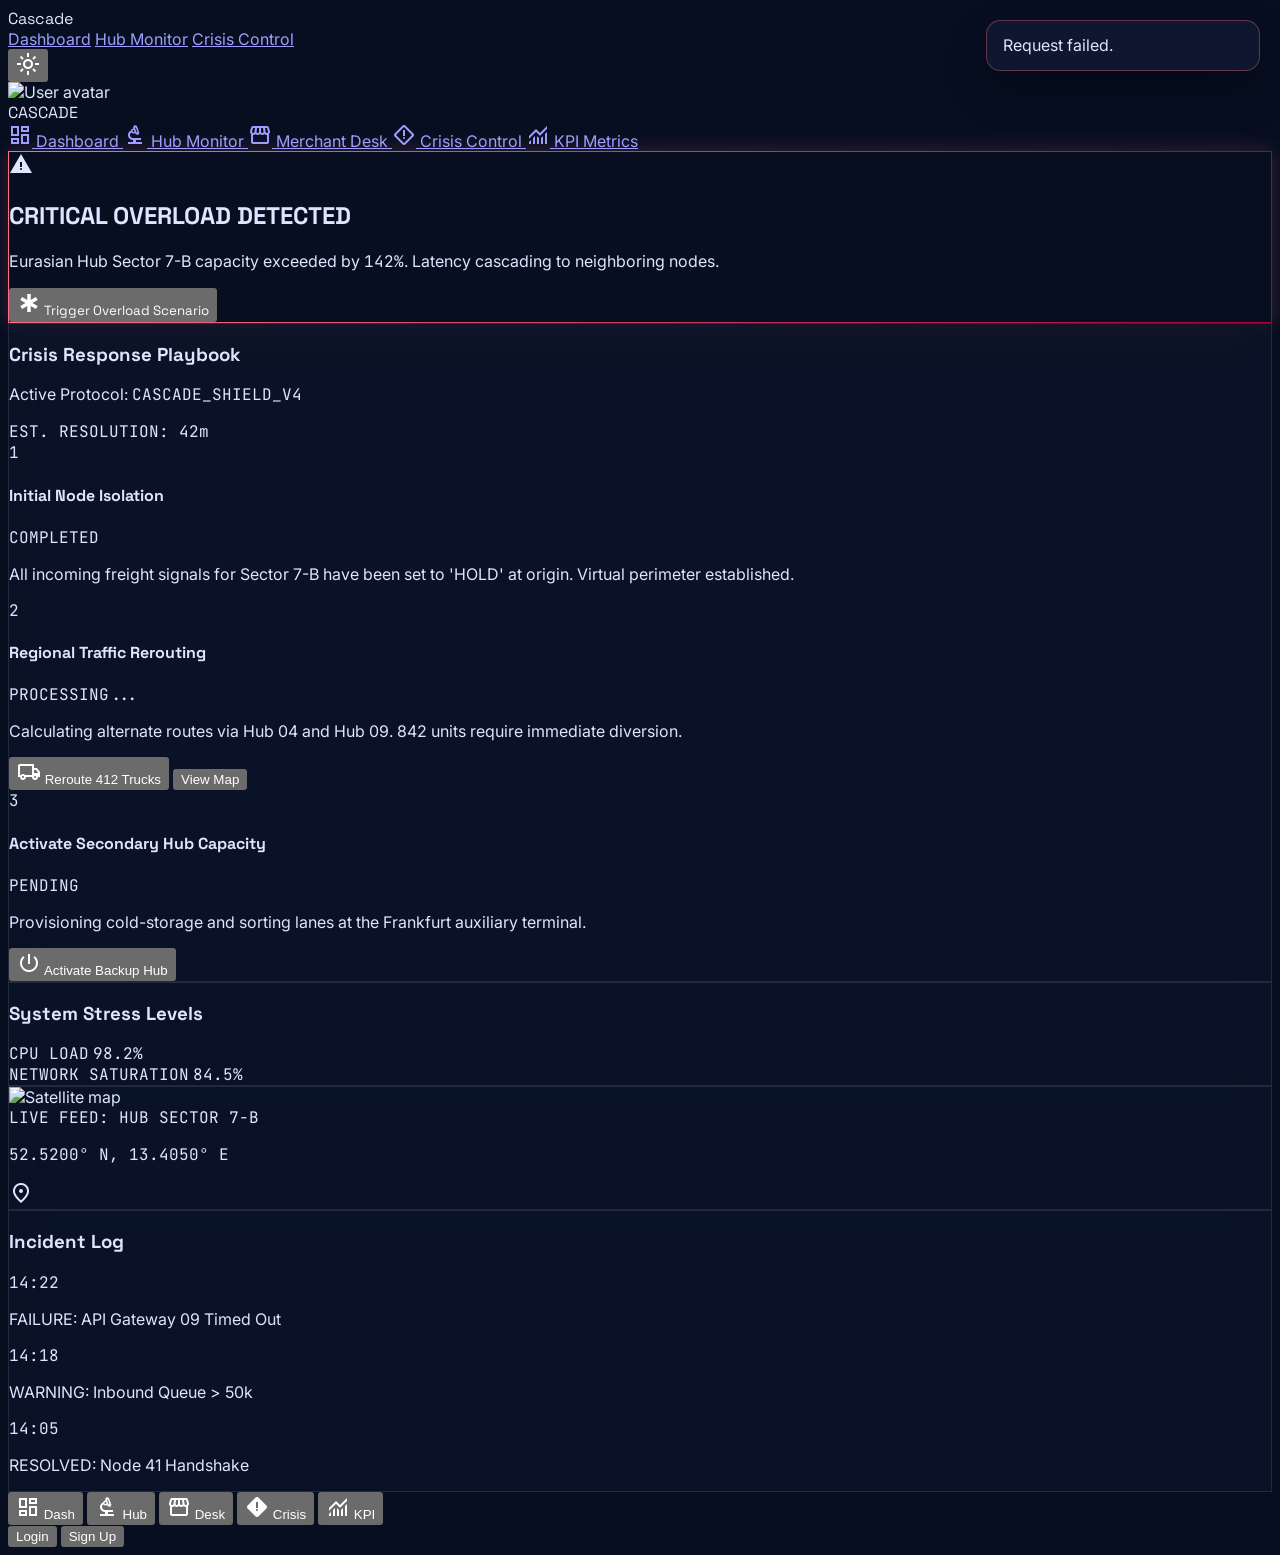
==== html/crisis-control.html @ f1e7810a "Initial commit - Cascade logistics project" ====
<!DOCTYPE html>

<html class="dark" lang="en"><head>
<meta charset="utf-8"/>
<meta content="width=device-width, initial-scale=1.0" name="viewport"/>
<title>Cascade | Crisis Control</title>
<script src="https://cdn.tailwindcss.com?plugins=forms,container-queries"></script>
<link href="https://fonts.googleapis.com/css2?family=Space+Grotesk:wght@300;400;500;600;700&amp;family=Inter:wght@300;400;500;600&amp;family=JetBrains+Mono:wght@400;500;700&amp;display=swap" rel="stylesheet"/>
<link href="https://fonts.googleapis.com/css2?family=Material+Symbols+Outlined:wght,FILL@100..700,0..1&amp;display=swap" rel="stylesheet"/>
<link href="https://fonts.googleapis.com/css2?family=Material+Symbols+Outlined:wght,FILL@100..700,0..1&amp;display=swap" rel="stylesheet"/>
<script id="tailwind-config">
        tailwind.config = {
          darkMode: "class",
          theme: {
            extend: {
              "colors": {
                      "tertiary-container": "#ff8f06",
                      "tertiary-fixed-dim": "#f38800",
                      "secondary-container": "#006b5f",
                      "on-secondary": "#005c52",
                      "on-tertiary-container": "#462300",
                      "on-primary-fixed": "#000000",
                      "on-error-container": "#ffb2b9",
                      "primary": "#ba9eff",
                      "error-container": "#a70138",
                      "on-tertiary": "#562c00",
                      "surface-container-high": "#141f38",
                      "surface-container": "#0f1930",
                      "background": "#060e20",
                      "secondary-dim": "#50ebd5",
                      "on-primary-fixed-variant": "#370086",
                      "on-error": "#490013",
                      "on-tertiary-fixed": "#291200",
                      "on-surface-variant": "#a3aac4",
                      "on-secondary-container": "#dcfff7",
                      "error-dim": "#d73357",
                      "tertiary-fixed": "#ff972e",
                      "on-tertiary-fixed-variant": "#592e00",
                      "primary-fixed-dim": "#a27cff",
                      "surface-container-low": "#091328",
                      "inverse-on-surface": "#4d556b",
                      "surface-dim": "#060e20",
                      "surface-container-lowest": "#000000",
                      "outline-variant": "#40485d",
                      "error": "#ff6e84",
                      "outline": "#6d758c",
                      "surface-container-highest": "#192540",
                      "surface-tint": "#ba9eff",
                      "inverse-primary": "#6e3bd7",
                      "primary-container": "#ae8dff",
                      "secondary": "#62fae3",
                      "primary-fixed": "#ae8dff",
                      "on-background": "#dee5ff",
                      "inverse-surface": "#faf8ff",
                      "surface": "#060e20",
                      "on-primary": "#39008c",
                      "surface-bright": "#1f2b49",
                      "on-surface": "#dee5ff",
                      "on-secondary-fixed-variant": "#00675c",
                      "surface-variant": "#192540",
                      "secondary-fixed": "#62fae3",
                      "tertiary-dim": "#ec8300",
                      "on-secondary-fixed": "#004840",
                      "on-primary-container": "#2b006e",
                      "tertiary": "#ffa450",
                      "secondary-fixed-dim": "#50ebd5",
                      "primary-dim": "#8455ef"
              },
              "borderRadius": {
                      "DEFAULT": "0.25rem",
                      "lg": "0.25rem",
                      "xl": "0.5rem",
                      "full": "0.75rem"
              },
              "fontFamily": {
                      "headline": ["Space Grotesk"],
                      "body": ["Inter"],
                      "label": ["Inter"],
                      "mono": ["JetBrains Mono"]
              }
            },
          },
        }
</script>
<link href="../css/styles.css" rel="stylesheet"/>
<style>
        body {
            background-color: #060e20;
            color: #dee5ff;
            font-family: 'Inter', sans-serif;
            overflow-x: hidden;
        }
        .font-headline { font-family: 'Space Grotesk', sans-serif; }
        .font-mono { font-family: 'JetBrains Mono', monospace; }
        .glass-panel {
            background: rgba(15, 25, 48, 0.4);
            backdrop-filter: blur(20px);
            border: 1px solid rgba(255, 255, 255, 0.1);
        }
        .error-glow {
            box-shadow: 0 0 20px rgba(255, 110, 132, 0.2);
        }
        .gradient-border-error {
            border: 1px solid transparent;
            background: linear-gradient(#060e20, #060e20) padding-box,
                        linear-gradient(to right, #ff6e84, #a70138) border-box;
        }
        .material-symbols-outlined {
            font-variation-settings: 'FILL' 0, 'wght' 400, 'GRAD' 0, 'opsz' 24;
        }
    </style>
<style>
    body {
      min-height: max(884px, 100dvh);
    }
  </style>
  </head>
<body class="bg-background">
<!-- TopAppBar -->
<header class="fixed top-0 w-full z-50 flex justify-between items-center px-8 h-20 bg-[#060e20]/60 backdrop-blur-xl border-b border-white/10 shadow-[0px_24px_48px_rgba(0,0,0,0.4)]">
<div class="flex items-center gap-6">
<span class="text-2xl font-semibold tracking-tighter text-[#ba9eff] font-headline">Cascade</span>
<nav class="hidden md:flex gap-8 ml-8">
<a class="text-[#dee5ff]/70 hover:text-[#dee5ff] transition-all duration-200 font-medium" href="#">Dashboard</a>
<a class="text-[#dee5ff]/70 hover:text-[#dee5ff] transition-all duration-200 font-medium" href="#">Hub Monitor</a>
<a class="text-[#ba9eff] border-b-2 border-[#ba9eff] pb-1 font-medium" href="#">Crisis Control</a>
</nav>
</div>
<div class="flex items-center gap-4">
<button class="p-2 hover:bg-white/5 rounded-full transition-all text-[#ba9eff]">
<span class="material-symbols-outlined">light_mode</span>
</button>
<div class="w-10 h-10 rounded-full border border-[#ba9eff]/30 overflow-hidden">
<img alt="User avatar" data-alt="minimalist 3d avatar of a professional technician with short hair wearing techwear aesthetic in blue tones" src="https://lh3.googleusercontent.com/aida-public/[base64]"/>
</div>
</div>
</header>
<!-- NavigationDrawer -->
<aside class="fixed left-0 top-0 h-full z-40 hidden md:flex flex-col w-72 bg-[#060e20]/40 backdrop-blur-2xl border-r border-white/5 shadow-2xl shadow-black/50 pt-24">
<div class="px-6 mb-8">
<span class="text-xl font-bold text-[#ba9eff] font-headline tracking-widest">CASCADE</span>
</div>
<nav class="flex flex-col space-y-1">
<a class="flex items-center gap-4 px-6 py-4 text-[#dee5ff]/50 hover:bg-white/5 hover:text-[#dee5ff] transition-all duration-300 hover:translate-x-1" href="#">
<span class="material-symbols-outlined">dashboard</span>
<span class="font-medium">Dashboard</span>
</a>
<a class="flex items-center gap-4 px-6 py-4 text-[#dee5ff]/50 hover:bg-white/5 hover:text-[#dee5ff] transition-all duration-300 hover:translate-x-1" href="#">
<span class="material-symbols-outlined">biotech</span>
<span class="font-medium">Hub Monitor</span>
</a>
<a class="flex items-center gap-4 px-6 py-4 text-[#dee5ff]/50 hover:bg-white/5 hover:text-[#dee5ff] transition-all duration-300 hover:translate-x-1" href="#">
<span class="material-symbols-outlined">storefront</span>
<span class="font-medium">Merchant Desk</span>
</a>
<a class="flex items-center gap-4 px-6 py-4 bg-[#ba9eff]/10 text-[#ba9eff] border-r-4 border-[#ba9eff] transition-all duration-300 translate-x-1" href="#">
<span class="material-symbols-outlined">emergency_home</span>
<span class="font-medium">Crisis Control</span>
</a>
<a class="flex items-center gap-4 px-6 py-4 text-[#dee5ff]/50 hover:bg-white/5 hover:text-[#dee5ff] transition-all duration-300 hover:translate-x-1" href="#">
<span class="material-symbols-outlined">monitoring</span>
<span class="font-medium">KPI Metrics</span>
</a>
</nav>
</aside>
<!-- Main Content -->
<main class="md:ml-72 pt-24 pb-24 px-8 min-h-screen">
<!-- Urgent Alert Panel -->
<section class="mb-10">
<div class="relative gradient-border-error rounded-xl p-6 overflow-hidden error-glow">
<div class="absolute top-0 right-0 p-4">
<span class="flex h-3 w-3 relative">
<span class="animate-ping absolute inline-flex h-full w-full rounded-full bg-error opacity-75"></span>
<span class="relative inline-flex rounded-full h-3 w-3 bg-error"></span>
</span>
</div>
<div class="flex flex-col md:flex-row md:items-center justify-between gap-6">
<div class="flex items-start gap-4">
<div class="bg-error/20 p-3 rounded-xl border border-error/30">
<span class="material-symbols-outlined text-error text-3xl" style="font-variation-settings: 'FILL' 1;">warning</span>
</div>
<div>
<h2 class="text-2xl font-headline font-bold text-error tracking-tight">CRITICAL OVERLOAD DETECTED</h2>
<p class="text-on-surface-variant font-body mt-1">Eurasian Hub Sector 7-B capacity exceeded by <span class="text-error font-mono font-bold">142%</span>. Latency cascading to neighboring nodes.</p>
</div>
</div>
<div class="flex gap-3">
<button class="bg-error hover:bg-error-dim text-white px-6 py-3 rounded-full font-headline font-bold transition-all hover:scale-105 flex items-center gap-2">
<span class="material-symbols-outlined text-sm">emergency</span> Trigger Overload Scenario
                        </button>
</div>
</div>
</div>
</section>
<!-- Bento Layout for Crisis Tools -->
<div class="grid grid-cols-1 lg:grid-cols-12 gap-6">
<!-- Playbook Sequence -->
<div class="lg:col-span-8 flex flex-col gap-6">
<div class="glass-panel rounded-xl p-8">
<div class="flex justify-between items-center mb-8">
<div>
<h3 class="text-xl font-headline font-semibold text-primary">Crisis Response Playbook</h3>
<p class="text-sm text-on-surface-variant mt-1">Active Protocol: <span class="font-mono text-secondary">CASCADE_SHIELD_V4</span></p>
</div>
<span class="text-xs font-mono bg-primary/10 text-primary px-3 py-1 rounded-full border border-primary/20">EST. RESOLUTION: 42m</span>
</div>
<div class="space-y-6">
<!-- Step 1 -->
<div class="flex gap-6 relative">
<div class="absolute left-[15px] top-10 bottom-[-24px] w-[2px] bg-white/5"></div>
<div class="z-10 bg-secondary text-on-secondary w-8 h-8 rounded-full flex items-center justify-center font-mono font-bold shrink-0">1</div>
<div class="flex-grow pb-6 border-b border-white/5">
<div class="flex justify-between items-start">
<h4 class="font-headline font-medium text-lg">Initial Node Isolation</h4>
<span class="text-xs font-mono text-secondary">COMPLETED</span>
</div>
<p class="text-on-surface-variant text-sm mt-2">All incoming freight signals for Sector 7-B have been set to 'HOLD' at origin. Virtual perimeter established.</p>
</div>
</div>
<!-- Step 2 -->
<div class="flex gap-6 relative">
<div class="absolute left-[15px] top-10 bottom-[-24px] w-[2px] bg-white/5"></div>
<div class="z-10 bg-primary text-on-primary w-8 h-8 rounded-full flex items-center justify-center font-mono font-bold shrink-0 shadow-[0_0_10px_rgba(186,158,255,0.4)]">2</div>
<div class="flex-grow pb-6 border-b border-white/5">
<div class="flex justify-between items-start">
<h4 class="font-headline font-medium text-lg text-primary">Regional Traffic Rerouting</h4>
<span class="text-xs font-mono text-primary animate-pulse">PROCESSING...</span>
</div>
<p class="text-on-surface-variant text-sm mt-2">Calculating alternate routes via Hub 04 and Hub 09. <span class="text-secondary">842</span> units require immediate diversion.</p>
<div class="mt-4 flex gap-3">
<button class="bg-primary/10 border border-primary/30 text-primary px-4 py-2 rounded-xl text-sm font-medium hover:bg-primary/20 transition-colors flex items-center gap-2">
<span class="material-symbols-outlined text-sm">local_shipping</span> Reroute 412 Trucks
                                    </button>
<button class="bg-white/5 border border-white/10 text-on-surface-variant px-4 py-2 rounded-xl text-sm font-medium hover:bg-white/10 transition-colors">View Map</button>
</div>
</div>
</div>
<!-- Step 3 -->
<div class="flex gap-6 relative">
<div class="z-10 bg-white/10 text-white/30 w-8 h-8 rounded-full flex items-center justify-center font-mono font-bold shrink-0">3</div>
<div class="flex-grow">
<div class="flex justify-between items-start">
<h4 class="font-headline font-medium text-lg text-white/40">Activate Secondary Hub Capacity</h4>
<span class="text-xs font-mono text-white/20">PENDING</span>
</div>
<p class="text-white/20 text-sm mt-2">Provisioning cold-storage and sorting lanes at the Frankfurt auxiliary terminal.</p>
<div class="mt-4">
<button class="bg-secondary/10 border border-secondary/30 text-secondary px-6 py-2 rounded-xl text-sm font-bold hover:bg-secondary/20 transition-all flex items-center gap-2">
<span class="material-symbols-outlined text-sm">power_settings_new</span> Activate Backup Hub
                                    </button>
</div>
</div>
</div>
</div>
</div>
</div>
<!-- Side Cards -->
<div class="lg:col-span-4 flex flex-col gap-6">
<!-- Status Card -->
<div class="glass-panel rounded-xl p-6">
<h3 class="font-headline font-semibold text-[#dee5ff] mb-4">System Stress Levels</h3>
<div class="space-y-4">
<div class="flex justify-between items-end">
<span class="text-xs font-mono text-on-surface-variant">CPU LOAD</span>
<span class="text-lg font-mono text-error font-bold">98.2%</span>
</div>
<div class="w-full bg-white/5 h-1.5 rounded-full overflow-hidden">
<div class="bg-error h-full w-[98%] shadow-[0_0_10px_#ff6e84]"></div>
</div>
<div class="flex justify-between items-end mt-6">
<span class="text-xs font-mono text-on-surface-variant">NETWORK SATURATION</span>
<span class="text-lg font-mono text-tertiary font-bold">84.5%</span>
</div>
<div class="w-full bg-white/5 h-1.5 rounded-full overflow-hidden">
<div class="bg-tertiary h-full w-[84%]"></div>
</div>
</div>
</div>
<!-- Live Map Preview -->
<div class="glass-panel rounded-xl overflow-hidden aspect-square relative group">
<img alt="Satellite map" class="w-full h-full object-cover opacity-40 grayscale group-hover:grayscale-0 transition-all duration-700" data-alt="stylized satellite map of a metropolitan logistical hub with digital glowing red and purple traffic flow lines and data overlays" src="https://lh3.googleusercontent.com/aida-public/[base64]"/>
<div class="absolute inset-0 bg-gradient-to-t from-background via-transparent to-transparent"></div>
<div class="absolute bottom-4 left-4 right-4">
<div class="flex items-center gap-2 mb-2">
<span class="w-2 h-2 rounded-full bg-error animate-pulse"></span>
<span class="text-xs font-mono font-bold tracking-tighter">LIVE FEED: HUB SECTOR 7-B</span>
</div>
<p class="text-xs text-on-surface-variant font-mono">52.5200° N, 13.4050° E</p>
</div>
<div class="absolute top-1/2 left-1/2 -translate-x-1/2 -translate-y-1/2">
<div class="p-3 bg-error/20 border border-error/50 rounded-full backdrop-blur-md">
<span class="material-symbols-outlined text-error animate-bounce">location_on</span>
</div>
</div>
</div>
<!-- Recent Events -->
<div class="glass-panel rounded-xl p-6">
<h3 class="font-headline font-semibold text-[#dee5ff] mb-4">Incident Log</h3>
<div class="space-y-4">
<div class="flex gap-3 text-xs">
<span class="font-mono text-white/30">14:22</span>
<p><span class="text-error font-bold">FAILURE:</span> API Gateway 09 Timed Out</p>
</div>
<div class="flex gap-3 text-xs">
<span class="font-mono text-white/30">14:18</span>
<p><span class="text-tertiary font-bold">WARNING:</span> Inbound Queue &gt; 50k</p>
</div>
<div class="flex gap-3 text-xs">
<span class="font-mono text-white/30">14:05</span>
<p><span class="text-secondary font-bold">RESOLVED:</span> Node 41 Handshake</p>
</div>
</div>
</div>
</div>
</div>
</main>
<!-- BottomNavBar -->
<nav class="fixed bottom-0 left-0 w-full z-50 flex justify-around items-center px-4 py-3 md:hidden bg-[#060e20]/80 backdrop-blur-lg border-t border-white/10 shadow-[0_-10px_30px_rgba(0,0,0,0.5)] rounded-t-2xl">
<button class="flex flex-col items-center justify-center text-[#dee5ff]/40 hover:text-[#ba9eff]/80">
<span class="material-symbols-outlined">dashboard</span>
<span class="text-[10px] font-medium font-body mt-1">Dash</span>
</button>
<button class="flex flex-col items-center justify-center text-[#dee5ff]/40 hover:text-[#ba9eff]/80">
<span class="material-symbols-outlined">biotech</span>
<span class="text-[10px] font-medium font-body mt-1">Hub</span>
</button>
<button class="flex flex-col items-center justify-center text-[#dee5ff]/40 hover:text-[#ba9eff]/80">
<span class="material-symbols-outlined">storefront</span>
<span class="text-[10px] font-medium font-body mt-1">Desk</span>
</button>
<button class="flex flex-col items-center justify-center text-[#ba9eff] scale-110">
<span class="material-symbols-outlined" style="font-variation-settings: 'FILL' 1;">emergency_home</span>
<span class="text-[10px] font-medium font-body mt-1">Crisis</span>
</button>
<button class="flex flex-col items-center justify-center text-[#dee5ff]/40 hover:text-[#ba9eff]/80">
<span class="material-symbols-outlined">monitoring</span>
<span class="text-[10px] font-medium font-body mt-1">KPI</span>
</button>
</nav>
<script src="../js/api.js"></script>
<script src="../js/crisis.js"></script>
</body></html>
---- css/styles.css ----
:root {
  color-scheme: dark;
}

html.theme-light {
  color-scheme: light;
}

body {
  transition: background-color 0.25s ease, color 0.25s ease;
}

#cascade-toast-root {
  position: fixed;
  top: 1.25rem;
  right: 1.25rem;
  z-index: 100;
  display: flex;
  flex-direction: column;
  gap: 0.75rem;
}

.cascade-toast {
  min-width: 240px;
  max-width: 360px;
  padding: 0.9rem 1rem;
  border-radius: 0.9rem;
  border: 1px solid rgba(255, 255, 255, 0.12);
  background: rgba(15, 25, 48, 0.94);
  color: #dee5ff;
  box-shadow: 0 20px 40px rgba(0, 0, 0, 0.3);
  backdrop-filter: blur(16px);
}

.cascade-toast.success {
  border-color: rgba(98, 250, 227, 0.35);
}

.cascade-toast.error {
  border-color: rgba(255, 110, 132, 0.35);
}

.cascade-toast.info {
  border-color: rgba(186, 158, 255, 0.35);
}

html.theme-light body {
  background: linear-gradient(180deg, #f6f9ff 0%, #eef2ff 100%) !important;
  color: #10203d !important;
}

html.theme-light header,
html.theme-light nav,
html.theme-light aside {
  background: rgba(255, 255, 255, 0.92) !important;
  color: #10203d !important;
  border-color: rgba(15, 23, 42, 0.08) !important;
}

html.theme-light .glass-panel,
html.theme-light .glass-card,
html.theme-light .kinetic-blur,
html.theme-light [class*="bg-surface-container"],
html.theme-light [class*="bg-surface-dim"],
html.theme-light [class*="bg-surface"] {
  background: rgba(255, 255, 255, 0.86) !important;
  color: #10203d !important;
  border-color: rgba(148, 163, 184, 0.28) !important;
}

html.theme-light h1,
html.theme-light h2,
html.theme-light h3,
html.theme-light h4,
html.theme-light p,
html.theme-light span,
html.theme-light label,
html.theme-light td,
html.theme-light th,
html.theme-light a,
html.theme-light button,
html.theme-light input,
html.theme-light select {
  color: inherit;
}

html.theme-light input,
html.theme-light select {
  background: rgba(241, 245, 249, 0.9) !important;
}

html.theme-light .cascade-toast {
  background: rgba(255, 255, 255, 0.95);
  color: #10203d;
  border-color: rgba(148, 163, 184, 0.3);
}
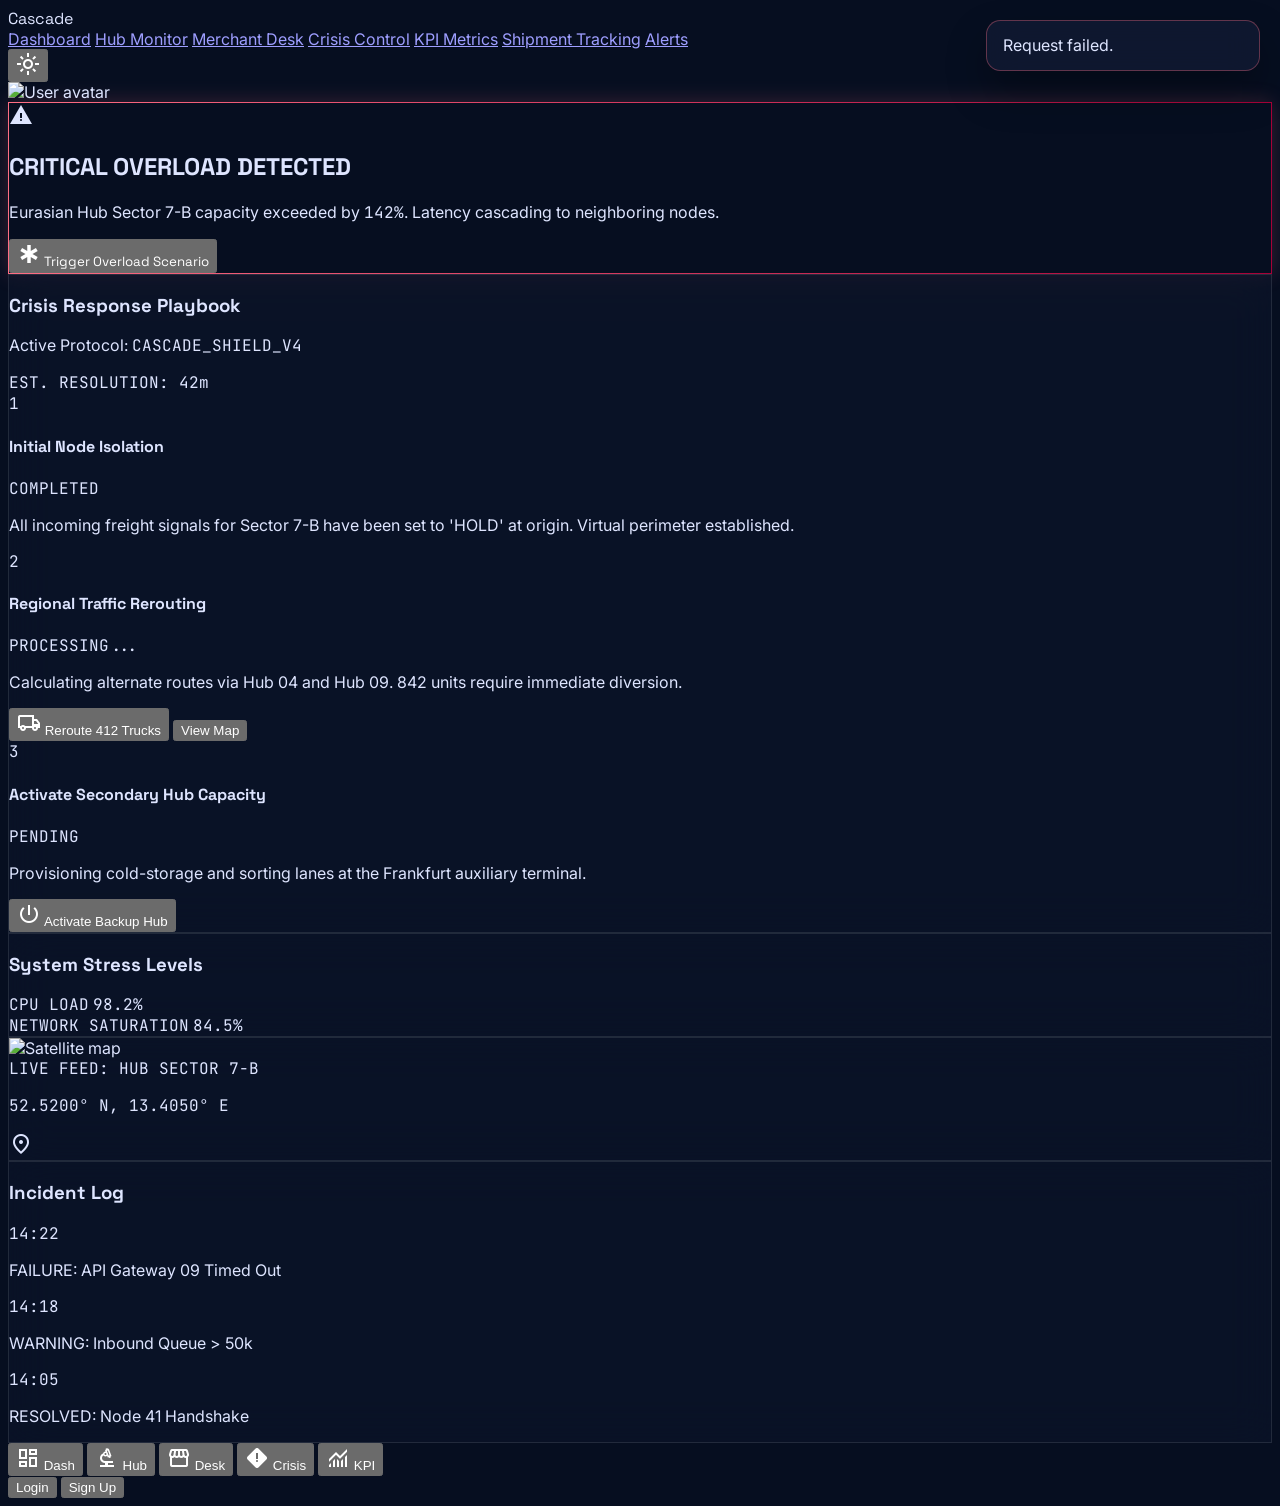
==== commit 79f020de: "Move sidebar navigation to top bar" ====
--- a/html/crisis-control.html
+++ b/html/crisis-control.html
@@ -120,10 +120,14 @@
 <header class="fixed top-0 w-full z-50 flex justify-between items-center px-8 h-20 bg-[#060e20]/60 backdrop-blur-xl border-b border-white/10 shadow-[0px_24px_48px_rgba(0,0,0,0.4)]">
 <div class="flex items-center gap-6">
 <span class="text-2xl font-semibold tracking-tighter text-[#ba9eff] font-headline">Cascade</span>
-<nav class="hidden md:flex gap-8 ml-8">
-<a class="text-[#dee5ff]/70 hover:text-[#dee5ff] transition-all duration-200 font-medium" href="#">Dashboard</a>
-<a class="text-[#dee5ff]/70 hover:text-[#dee5ff] transition-all duration-200 font-medium" href="#">Hub Monitor</a>
-<a class="text-[#ba9eff] border-b-2 border-[#ba9eff] pb-1 font-medium" href="#">Crisis Control</a>
+<nav class="hidden md:flex gap-6 ml-8">
+<a class="text-[#dee5ff]/70 hover:text-[#dee5ff] transition-all duration-200 font-medium" href="/dashboard">Dashboard</a>
+<a class="text-[#dee5ff]/70 hover:text-[#dee5ff] transition-all duration-200 font-medium" href="/hub-monitor">Hub Monitor</a>
+<a class="text-[#dee5ff]/70 hover:text-[#dee5ff] transition-all duration-200 font-medium" href="/merchant">Merchant Desk</a>
+<a class="text-[#ba9eff] border-b-2 border-[#ba9eff] pb-1 font-medium" href="/crisis-control">Crisis Control</a>
+<a class="text-[#dee5ff]/70 hover:text-[#dee5ff] transition-all duration-200 font-medium" href="/kpi-dashboard">KPI Metrics</a>
+<a class="text-[#dee5ff]/70 hover:text-[#dee5ff] transition-all duration-200 font-medium" href="/shipments">Shipment Tracking</a>
+<a class="text-[#dee5ff]/70 hover:text-[#dee5ff] transition-all duration-200 font-medium" href="/alerts">Alerts</a>
 </nav>
 </div>
 <div class="flex items-center gap-4">
@@ -135,36 +139,8 @@
 </div>
 </div>
 </header>
-<!-- NavigationDrawer -->
-<aside class="fixed left-0 top-0 h-full z-40 hidden md:flex flex-col w-72 bg-[#060e20]/40 backdrop-blur-2xl border-r border-white/5 shadow-2xl shadow-black/50 pt-24">
-<div class="px-6 mb-8">
-<span class="text-xl font-bold text-[#ba9eff] font-headline tracking-widest">CASCADE</span>
-</div>
-<nav class="flex flex-col space-y-1">
-<a class="flex items-center gap-4 px-6 py-4 text-[#dee5ff]/50 hover:bg-white/5 hover:text-[#dee5ff] transition-all duration-300 hover:translate-x-1" href="#">
-<span class="material-symbols-outlined">dashboard</span>
-<span class="font-medium">Dashboard</span>
-</a>
-<a class="flex items-center gap-4 px-6 py-4 text-[#dee5ff]/50 hover:bg-white/5 hover:text-[#dee5ff] transition-all duration-300 hover:translate-x-1" href="#">
-<span class="material-symbols-outlined">biotech</span>
-<span class="font-medium">Hub Monitor</span>
-</a>
-<a class="flex items-center gap-4 px-6 py-4 text-[#dee5ff]/50 hover:bg-white/5 hover:text-[#dee5ff] transition-all duration-300 hover:translate-x-1" href="#">
-<span class="material-symbols-outlined">storefront</span>
-<span class="font-medium">Merchant Desk</span>
-</a>
-<a class="flex items-center gap-4 px-6 py-4 bg-[#ba9eff]/10 text-[#ba9eff] border-r-4 border-[#ba9eff] transition-all duration-300 translate-x-1" href="#">
-<span class="material-symbols-outlined">emergency_home</span>
-<span class="font-medium">Crisis Control</span>
-</a>
-<a class="flex items-center gap-4 px-6 py-4 text-[#dee5ff]/50 hover:bg-white/5 hover:text-[#dee5ff] transition-all duration-300 hover:translate-x-1" href="#">
-<span class="material-symbols-outlined">monitoring</span>
-<span class="font-medium">KPI Metrics</span>
-</a>
-</nav>
-</aside>
 <!-- Main Content -->
-<main class="md:ml-72 pt-24 pb-24 px-8 min-h-screen">
+<main class="pt-24 pb-24 px-8 min-h-screen">
 <!-- Urgent Alert Panel -->
 <section class="mb-10">
 <div class="relative gradient-border-error rounded-xl p-6 overflow-hidden error-glow">
